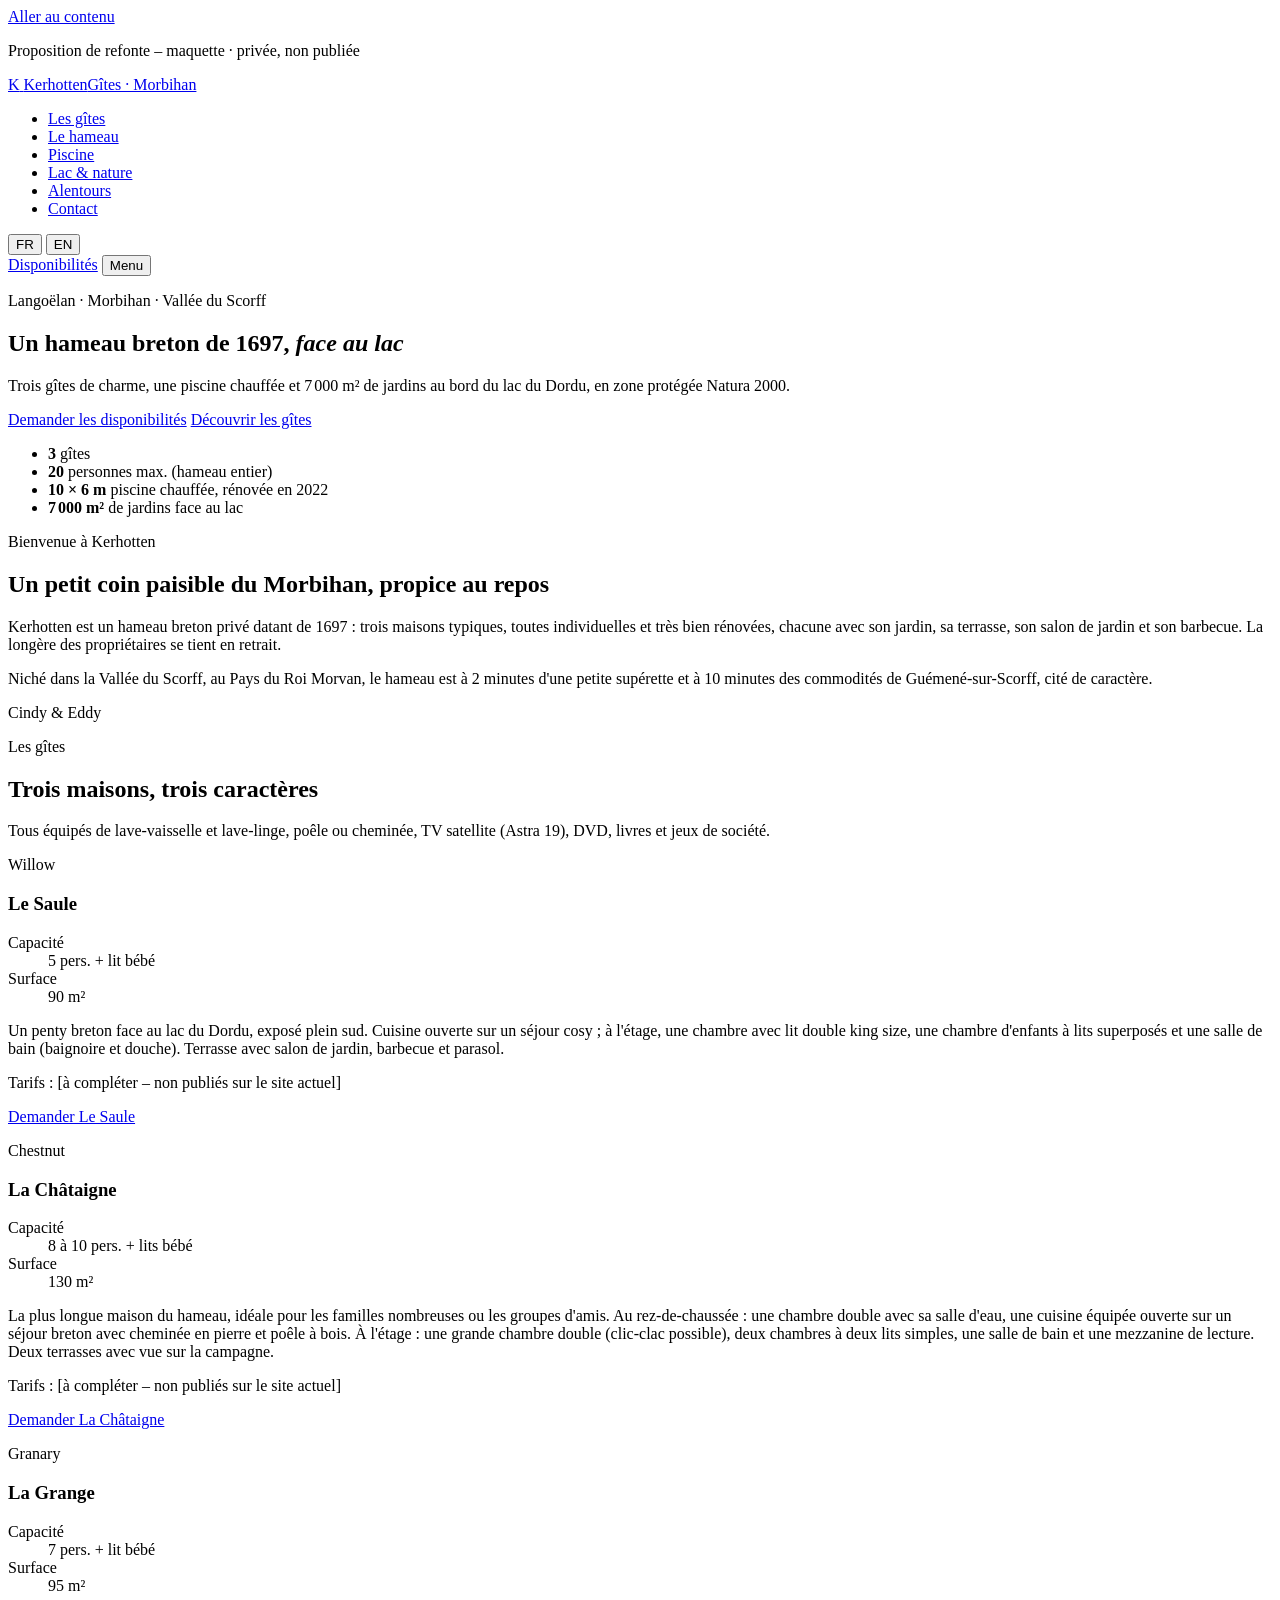
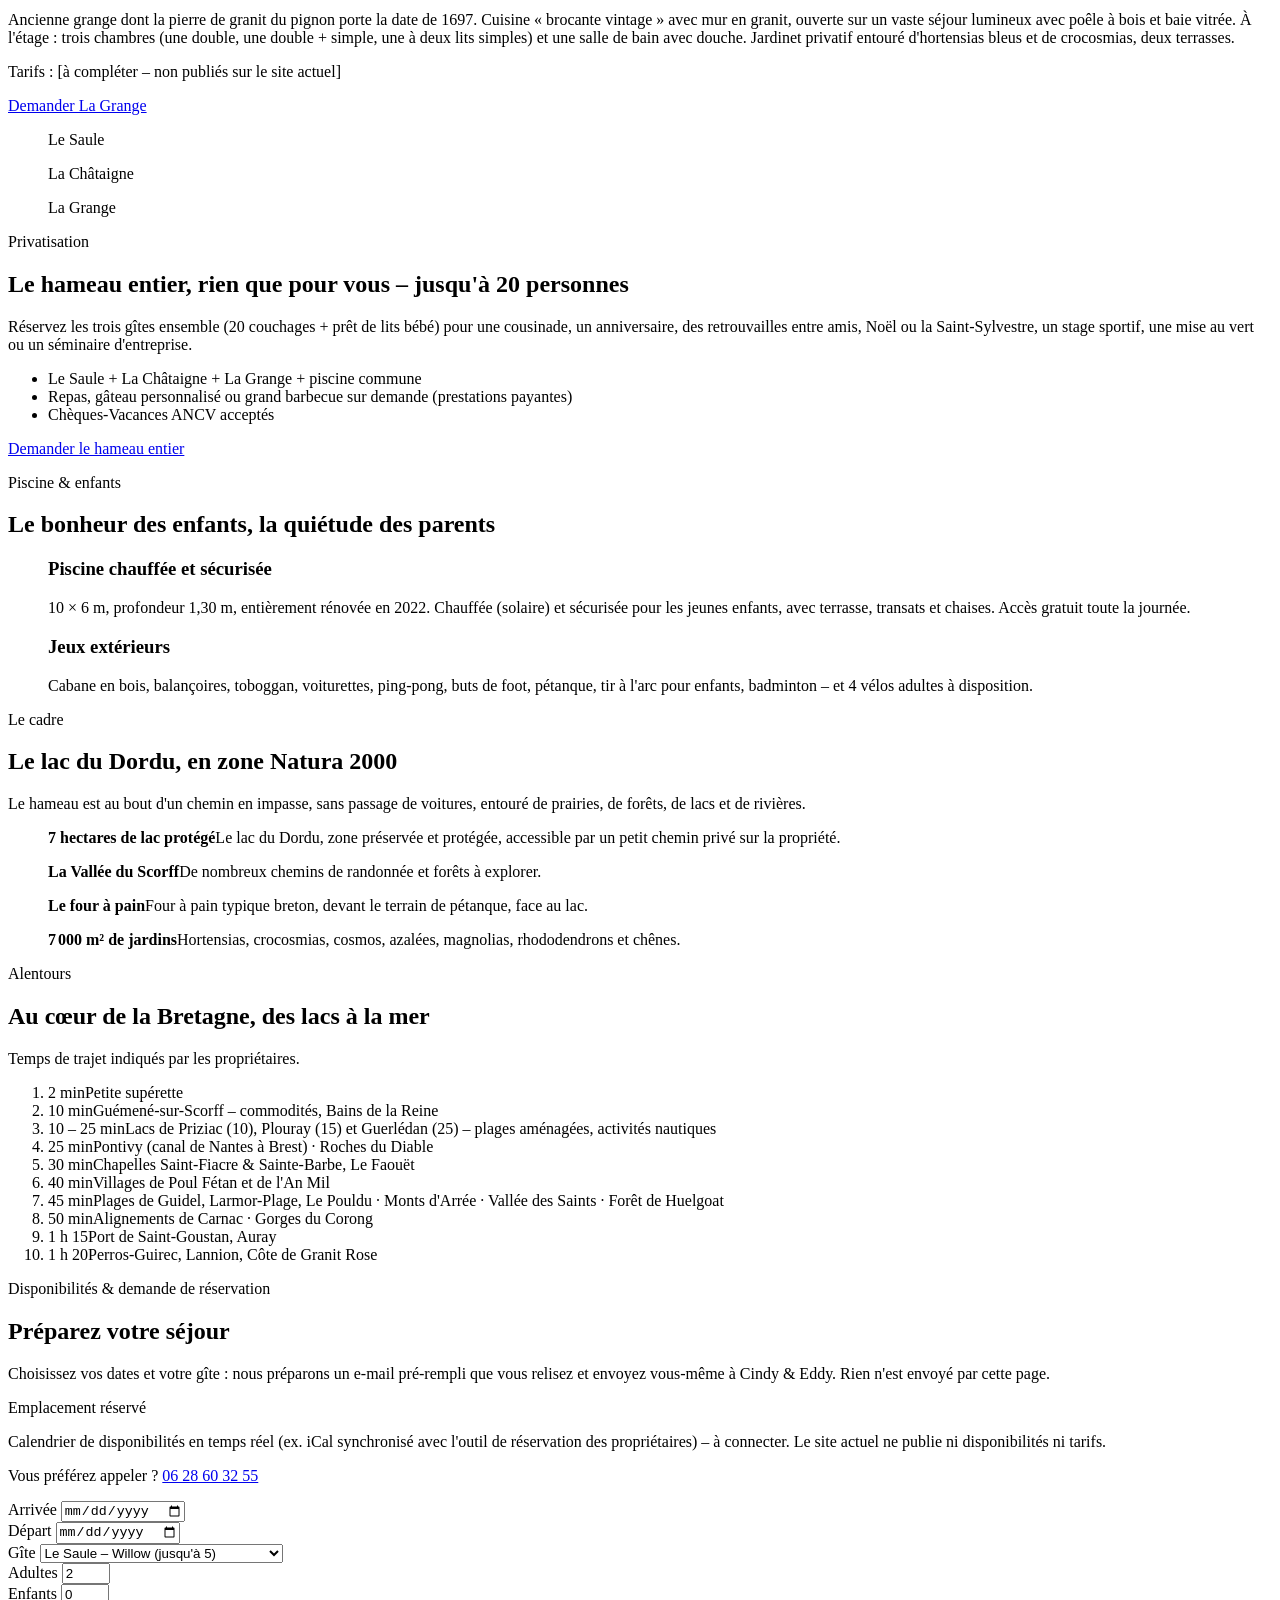
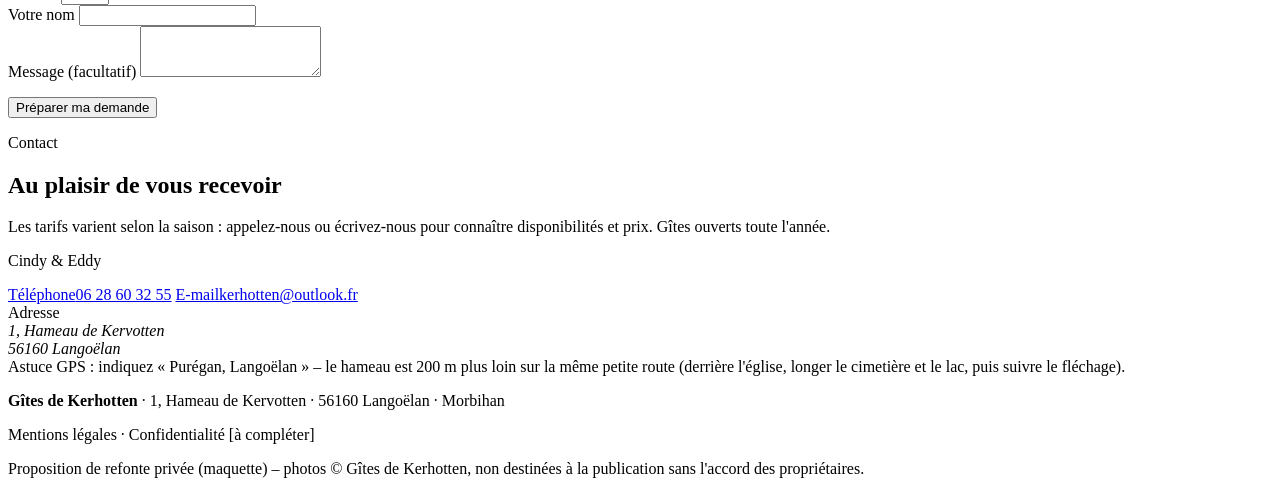
==== _build/index.src.html @ 12eec807 "Initial site" ====
<!DOCTYPE html>
<!--
  Private redesign proposal, photos © Gîtes de Kerhotten, not for publication without owners' consent.
  Proposition de refonte privée (maquette) – photos © Gîtes de Kerhotten, ne pas publier sans l'accord des propriétaires.
  Textes et chiffres repris uniquement du site actuel www.gitesdekerhotten.fr ; tarifs et calendrier = emplacements à compléter.
-->
<html lang="fr">
<head>
<meta charset="utf-8">
<meta name="viewport" content="width=device-width, initial-scale=1">
<title>Gîtes de Kerhotten – 3 gîtes de charme face au lac du Dordu, Morbihan</title>
<meta name="description" content="Hameau breton de 1697 à Langoëlan (Morbihan), Vallée du Scorff : 3 gîtes de 5 à 10 personnes, piscine chauffée, 7 000 m² de jardins face au lac du Dordu, zone Natura 2000. Privatisation jusqu'à 20 personnes.">
<!-- Maquette privée : ne pas indexer. Retirer cette balise au lancement. -->
<meta name="robots" content="noindex, nofollow">
<link rel="canonical" href="https://www.gitesdekerhotten.fr/">
<link rel="alternate" hreflang="fr" href="https://www.gitesdekerhotten.fr/">
<meta name="theme-color" content="#1f4650">
<meta property="og:type" content="website">
<meta property="og:locale" content="fr_FR">
<meta property="og:locale:alternate" content="en_GB">
<meta property="og:site_name" content="Gîtes de Kerhotten">
<meta property="og:title" content="Gîtes de Kerhotten – hameau de 1697 face au lac du Dordu">
<meta property="og:description" content="3 gîtes de charme, piscine chauffée et 7 000 m² de jardins dans la Vallée du Scorff (Morbihan). Jusqu'à 20 personnes.">
<meta property="og:url" content="https://www.gitesdekerhotten.fr/">
<meta property="og:image" content="img/og.jpg">
<meta property="og:image:width" content="1200">
<meta property="og:image:height" content="630">
<meta name="twitter:card" content="summary_large_image">
<link rel="preload" href="fonts/cormorant-garamond-latin-500-normal.woff2" as="font" type="font/woff2" crossorigin>
<link rel="preload" href="fonts/inter-latin-400-normal.woff2" as="font" type="font/woff2" crossorigin>
<link rel="preload" as="image" type="image/webp" href="img/hero-lac-800.webp" imagesrcset="img/hero-lac-480.webp 480w, img/hero-lac-640.webp 640w, img/hero-lac-800.webp 800w, img/hero-lac-1280.webp 1280w" imagesizes="100vw" fetchpriority="high">
<link rel="icon" href="data:image/svg+xml,%3Csvg xmlns='http://www.w3.org/2000/svg' viewBox='0 0 32 32'%3E%3Crect width='32' height='32' rx='6' fill='%231f4650'/%3E%3Ctext x='16' y='23' font-size='20' text-anchor='middle' fill='%23f6f1e7' font-family='Georgia,serif'%3EK%3C/text%3E%3C/svg%3E">
<!--inline-css-->
<script type="application/ld+json">
{
  "@context": "https://schema.org",
  "@type": "LodgingBusiness",
  "name": "Gîtes de Kerhotten",
  "description": "Hameau breton privé datant de 1697 composé de 3 gîtes, avec piscine chauffée et 7 000 m² de jardins face au lac du Dordu, Vallée du Scorff, zone Natura 2000.",
  "url": "https://www.gitesdekerhotten.fr/",
  "email": "kerhotten@outlook.fr",
  "telephone": "+33628603255",
  "image": "img/og.jpg",
  "address": {
    "@type": "PostalAddress",
    "streetAddress": "1, Hameau de Kervotten",
    "postalCode": "56160",
    "addressLocality": "Langoëlan",
    "addressRegion": "Bretagne",
    "addressCountry": "FR"
  },
  "paymentAccepted": "Chèques-Vacances ANCV",
  "amenityFeature": [
    {"@type": "LocationFeatureSpecification", "name": "Piscine chauffée et sécurisée 10 × 6 m (rénovée en 2022)", "value": true},
    {"@type": "LocationFeatureSpecification", "name": "Aire de jeux pour enfants", "value": true},
    {"@type": "LocationFeatureSpecification", "name": "Jardins de 7 000 m²", "value": true},
    {"@type": "LocationFeatureSpecification", "name": "Accès privé au lac du Dordu", "value": true}
  ],
  "containsPlace": [
    {"@type": "Accommodation", "name": "Willow – Le Saule", "occupancy": {"@type": "QuantitativeValue", "maxValue": 5}, "floorSize": {"@type": "QuantitativeValue", "value": 90, "unitCode": "MTK"}},
    {"@type": "Accommodation", "name": "Chestnut – La Châtaigne", "occupancy": {"@type": "QuantitativeValue", "minValue": 8, "maxValue": 10}, "floorSize": {"@type": "QuantitativeValue", "value": 130, "unitCode": "MTK"}},
    {"@type": "Accommodation", "name": "Granary – La Grange", "occupancy": {"@type": "QuantitativeValue", "maxValue": 7}, "floorSize": {"@type": "QuantitativeValue", "value": 95, "unitCode": "MTK"}}
  ]
}
</script>
</head>
<body>
<a class="skip" href="#main" data-en="Skip to content">Aller au contenu</a>
<p class="mock-label"><span data-en="Redesign proposal – mock-up">Proposition de refonte – maquette</span> <span class="mock-sep" aria-hidden="true">·</span> <span class="mock-sub" data-en="private, not published">privée, non publiée</span></p>

<header class="site-header" id="top">
  <div class="wrap header-inner">
    <a class="brand" href="#top">
      <span class="brand-mark" aria-hidden="true">K</span>
      <span class="brand-text"><span class="brand-name">Kerhotten</span><span class="brand-sub" data-en="Holiday cottages · Morbihan">Gîtes · Morbihan</span></span>
    </a>
    <nav class="nav" id="nav" aria-label="Navigation principale" data-en-aria="Main navigation">
      <ul>
        <li><a href="#gites" data-en="Cottages">Les gîtes</a></li>
        <li><a href="#hameau" data-en="The hamlet">Le hameau</a></li>
        <li><a href="#piscine" data-en="Pool">Piscine</a></li>
        <li><a href="#cadre" data-en="Lake &amp; nature">Lac &amp; nature</a></li>
        <li><a href="#alentours" data-en="Area">Alentours</a></li>
        <li><a href="#contact" data-en="Contact">Contact</a></li>
      </ul>
    </nav>
    <div class="header-actions">
      <div class="lang" role="group" aria-label="Langue / Language">
        <button type="button" class="lang-btn" data-lang="fr" aria-pressed="true" lang="fr">FR</button>
        <button type="button" class="lang-btn" data-lang="en" aria-pressed="false" lang="en">EN</button>
      </div>
      <a class="btn btn-small btn-primary header-cta" href="#reserver" data-en="Availability">Disponibilités</a>
      <button type="button" class="menu-toggle" aria-expanded="false" aria-controls="nav"><span class="sr-only" data-en="Menu">Menu</span><span class="burger" aria-hidden="true"></span></button>
    </div>
  </div>
</header>

<main id="main">
  <section class="hero" aria-labelledby="hero-title">
    <!--pic hero-lac|Jardin de Kerhotten avec banc face au lac du Dordu|Kerhotten garden with a bench overlooking Lac du Dordu|100vw|hero-img|eager-->
    <div class="hero-shade" aria-hidden="true"></div>
    <div class="wrap hero-content">
      <p class="eyebrow eyebrow-light" data-en="Langoëlan · Morbihan · Scorff Valley">Langoëlan · Morbihan · Vallée du Scorff</p>
      <h1 id="hero-title" class="hero-title"><span data-en="A Breton hamlet from 1697,">Un hameau breton de 1697,</span> <em data-en="facing the lake">face au lac</em></h1>
      <p class="hero-lead" data-en="Three character cottages, a heated pool and 7,000 m² of gardens on the shores of Lac du Dordu, in a Natura 2000 protected area.">Trois gîtes de charme, une piscine chauffée et 7&#8239;000&nbsp;m² de jardins au bord du lac du Dordu, en zone protégée Natura&nbsp;2000.</p>
      <div class="hero-ctas">
        <a class="btn btn-primary" href="#reserver" data-en="Check availability">Demander les disponibilités</a>
        <a class="btn btn-ghost-light" href="#gites" data-en="Discover the cottages">Découvrir les gîtes</a>
      </div>
    </div>
  </section>

  <div class="facts-band">
    <ul class="wrap facts">
      <li><strong>3</strong> <span data-en="cottages">gîtes</span></li>
      <li><strong>20</strong> <span data-en="guests max. (whole hamlet)">personnes max. (hameau entier)</span></li>
      <li><strong>10&nbsp;×&nbsp;6&nbsp;m</strong> <span data-en="heated pool, renovated 2022">piscine chauffée, rénovée en 2022</span></li>
      <li><strong>7&#8239;000&nbsp;m²</strong> <span data-en="of gardens by the lake">de jardins face au lac</span></li>
    </ul>
  </div>

  <section class="section intro" aria-labelledby="intro-title">
    <div class="wrap intro-grid">
      <div class="reveal">
        <p class="eyebrow" data-en="Welcome to Kerhotten">Bienvenue à Kerhotten</p>
        <h2 id="intro-title" data-en="A quiet corner of the Morbihan, made for slowing down">Un petit coin paisible du Morbihan, propice au repos</h2>
      </div>
      <div class="intro-text reveal">
        <p data-en="Kerhotten is a private Breton hamlet dating from 1697: three traditional houses, each independent and carefully renovated, with its own garden, terrace, garden furniture and barbecue. The owners’ longhouse stands slightly apart.">Kerhotten est un hameau breton privé datant de 1697&nbsp;: trois maisons typiques, toutes individuelles et très bien rénovées, chacune avec son jardin, sa terrasse, son salon de jardin et son barbecue. La longère des propriétaires se tient en retrait.</p>
        <p data-en="Tucked into the green Scorff Valley, in the Pays du Roi Morvan, it is 2 minutes from a small grocery shop and 10 minutes from the amenities of Guémené-sur-Scorff, a historic “cité de caractère”.">Niché dans la Vallée du Scorff, au Pays du Roi Morvan, le hameau est à 2&nbsp;minutes d'une petite supérette et à 10&nbsp;minutes des commodités de Guémené-sur-Scorff, cité de caractère.</p>
        <p class="signature">Cindy &amp; Eddy</p>
      </div>
    </div>
  </section>

  <section class="section gites" id="gites" aria-labelledby="gites-title">
    <div class="wrap">
      <header class="section-head reveal">
        <p class="eyebrow" data-en="The cottages">Les gîtes</p>
        <h2 id="gites-title" data-en="Three houses, three characters">Trois maisons, trois caractères</h2>
        <p class="section-lead" data-en="All cottages have a dishwasher and washing machine, a wood stove or fireplace, satellite TV (Astra 19), DVDs, books and board games.">Tous équipés de lave-vaisselle et lave-linge, poêle ou cheminée, TV satellite (Astra 19), DVD, livres et jeux de société.</p>
      </header>

      <div class="gite-list">
        <article class="gite reveal" aria-labelledby="g1">
          <div class="gite-media">
            <!--pic saule|Le gîte Le Saule, maison bretonne en pierre|Le Saule cottage, a Breton stone house|(min-width: 900px) 40vw, 100vw|gite-img|lazy-->
          </div>
          <div class="gite-body">
            <p class="gite-en">Willow</p>
            <h3 id="g1">Le Saule</h3>
            <dl class="gite-specs">
              <div><dt data-en="Sleeps">Capacité</dt><dd data-en="5 guests + baby cot">5 pers. + lit bébé</dd></div>
              <div><dt data-en="Size">Surface</dt><dd>90&nbsp;m²</dd></div>
            </dl>
            <p data-en="A traditional Breton “penty” facing Lac du Dordu, south-facing. Open-plan kitchen and cosy living room downstairs; upstairs a king-size double bedroom, a children’s room with bunk beds and a bathroom with bath and shower. Terrace with garden furniture, barbecue and parasol.">Un penty breton face au lac du Dordu, exposé plein sud. Cuisine ouverte sur un séjour cosy&nbsp;; à l'étage, une chambre avec lit double king size, une chambre d'enfants à lits superposés et une salle de bain (baignoire et douche). Terrasse avec salon de jardin, barbecue et parasol.</p>
            <p class="price placeholder" data-en="Rates: [to be completed – not published on the current site]">Tarifs&nbsp;: [à compléter – non publiés sur le site actuel]</p>
            <a class="link-arrow" href="#reserver" data-gite="saule" data-en="Request Le Saule">Demander Le Saule</a>
          </div>
        </article>

        <article class="gite reveal" aria-labelledby="g2">
          <div class="gite-media">
            <!--pic chataigne|Le gîte La Châtaigne, longère en granit sous un ciel bleu|La Châtaigne cottage, a granite longhouse under a blue sky|(min-width: 900px) 40vw, 100vw|gite-img|lazy-->
          </div>
          <div class="gite-body">
            <p class="gite-en">Chestnut</p>
            <h3 id="g2">La Châtaigne</h3>
            <dl class="gite-specs">
              <div><dt data-en="Sleeps">Capacité</dt><dd data-en="8–10 guests + baby cots">8 à 10 pers. + lits bébé</dd></div>
              <div><dt data-en="Size">Surface</dt><dd>130&nbsp;m²</dd></div>
            </dl>
            <p data-en="The longest house in the hamlet, ideal for large families or groups of friends. Downstairs: a double bedroom with its own bathroom, a fully equipped kitchen opening onto a Breton living room with stone fireplace and wood stove. Upstairs: a large double bedroom (extra sofa bed possible), two twin bedrooms, a bathroom and a reading mezzanine. Two terraces overlooking the countryside.">La plus longue maison du hameau, idéale pour les familles nombreuses ou les groupes d'amis. Au rez-de-chaussée&nbsp;: une chambre double avec sa salle d'eau, une cuisine équipée ouverte sur un séjour breton avec cheminée en pierre et poêle à bois. À l'étage&nbsp;: une grande chambre double (clic-clac possible), deux chambres à deux lits simples, une salle de bain et une mezzanine de lecture. Deux terrasses avec vue sur la campagne.</p>
            <p class="price placeholder" data-en="Rates: [to be completed – not published on the current site]">Tarifs&nbsp;: [à compléter – non publiés sur le site actuel]</p>
            <a class="link-arrow" href="#reserver" data-gite="chataigne" data-en="Request La Châtaigne">Demander La Châtaigne</a>
          </div>
        </article>

        <article class="gite reveal" aria-labelledby="g3">
          <div class="gite-media">
            <!--pic grange|Le gîte La Grange au-dessus de la piscine et des hortensias|La Grange cottage above the pool and hydrangeas|(min-width: 900px) 40vw, 100vw|gite-img|lazy-->
          </div>
          <div class="gite-body">
            <p class="gite-en">Granary</p>
            <h3 id="g3">La Grange</h3>
            <dl class="gite-specs">
              <div><dt data-en="Sleeps">Capacité</dt><dd data-en="7 guests + baby cot">7 pers. + lit bébé</dd></div>
              <div><dt data-en="Size">Surface</dt><dd>95&nbsp;m²</dd></div>
            </dl>
            <p data-en="A former barn whose granite gable still bears its date, 1697. A vintage-style kitchen with a granite wall opens onto a bright living room with wood stove and bay window. Upstairs: three bedrooms (a double, a double + single, a twin) and a shower room. Private little garden with blue hydrangeas and crocosmia, two terraces.">Ancienne grange dont la pierre de granit du pignon porte la date de 1697. Cuisine «&nbsp;brocante vintage&nbsp;» avec mur en granit, ouverte sur un vaste séjour lumineux avec poêle à bois et baie vitrée. À l'étage&nbsp;: trois chambres (une double, une double + simple, une à deux lits simples) et une salle de bain avec douche. Jardinet privatif entouré d'hortensias bleus et de crocosmias, deux terrasses.</p>
            <p class="price placeholder" data-en="Rates: [to be completed – not published on the current site]">Tarifs&nbsp;: [à compléter – non publiés sur le site actuel]</p>
            <a class="link-arrow" href="#reserver" data-gite="grange" data-en="Request La Grange">Demander La Grange</a>
          </div>
        </article>
      </div>

      <div class="interiors reveal" aria-label="Intérieurs" data-en-aria="Interiors">
        <figure><!--pic saule-sejour|Séjour cosy du gîte Le Saule|Cosy living room in Le Saule|(min-width: 900px) 33vw, 80vw|inter-img|lazy--><figcaption>Le Saule</figcaption></figure>
        <figure><!--pic chataigne-sejour|Séjour de La Châtaigne avec cheminée en pierre|La Châtaigne living room with stone fireplace|(min-width: 900px) 33vw, 80vw|inter-img|lazy--><figcaption>La Châtaigne</figcaption></figure>
        <figure><!--pic grange-sejour|Séjour de La Grange avec poêle à bois et baie vitrée|La Grange living room with wood stove and bay window|(min-width: 900px) 33vw, 80vw|inter-img|lazy--><figcaption>La Grange</figcaption></figure>
      </div>
    </div>
  </section>

  <section class="section hameau" id="hameau" aria-labelledby="hameau-title">
    <div class="wrap split">
      <div class="split-media reveal">
        <!--pic hameau-aerien|Vue aérienne du hameau de Kerhotten, de ses trois gîtes et de la piscine|Aerial view of the Kerhotten hamlet, its three cottages and the pool|(min-width: 900px) 50vw, 100vw|split-img|lazy-->
      </div>
      <div class="split-body reveal">
        <p class="eyebrow eyebrow-light" data-en="Exclusive use">Privatisation</p>
        <h2 id="hameau-title" data-en="The whole hamlet, just for you – up to 20 guests">Le hameau entier, rien que pour vous – jusqu'à 20&nbsp;personnes</h2>
        <p data-en="Book all three cottages together (20 beds + baby cots on loan) for a family reunion, a birthday, a get-together with friends, Christmas or New Year’s Eve, a sports training camp, a retreat or a company seminar.">Réservez les trois gîtes ensemble (20&nbsp;couchages + prêt de lits bébé) pour une cousinade, un anniversaire, des retrouvailles entre amis, Noël ou la Saint-Sylvestre, un stage sportif, une mise au vert ou un séminaire d'entreprise.</p>
        <ul class="ticks">
          <li data-en="Le Saule + La Châtaigne + La Grange + shared pool">Le Saule + La Châtaigne + La Grange + piscine commune</li>
          <li data-en="Meals, cakes or a big barbecue can be organised on request (paid extras)">Repas, gâteau personnalisé ou grand barbecue sur demande (prestations payantes)</li>
          <li data-en="ANCV holiday vouchers (Chèques-Vacances) accepted">Chèques-Vacances ANCV acceptés</li>
        </ul>
        <a class="btn btn-light" href="#reserver" data-gite="hameau" data-en="Request the whole hamlet">Demander le hameau entier</a>
      </div>
    </div>
  </section>

  <section class="section piscine" id="piscine" aria-labelledby="piscine-title">
    <div class="wrap">
      <header class="section-head reveal">
        <p class="eyebrow" data-en="Pool &amp; children">Piscine &amp; enfants</p>
        <h2 id="piscine-title" data-en="Children play, parents relax">Le bonheur des enfants, la quiétude des parents</h2>
      </header>
      <div class="duo">
        <figure class="duo-item reveal">
          <!--pic piscine|Piscine chauffée de Kerhotten entourée de transats|Kerhotten heated pool surrounded by sun loungers|(min-width: 900px) 50vw, 100vw|duo-img|lazy-->
          <figcaption>
            <h3 data-en="Heated, secured pool">Piscine chauffée et sécurisée</h3>
            <p data-en="10 × 6 m, depth 1.30 m, fully renovated in 2022. Solar-heated, secured for young children, with a terrace, sun loungers and chairs. Free access all day.">10&nbsp;×&nbsp;6&nbsp;m, profondeur 1,30&nbsp;m, entièrement rénovée en 2022. Chauffée (solaire) et sécurisée pour les jeunes enfants, avec terrasse, transats et chaises. Accès gratuit toute la journée.</p>
          </figcaption>
        </figure>
        <figure class="duo-item reveal">
          <!--pic jeux|Aire de jeux : cabane en bois, toboggan, balançoires et pelouse|Play area: wooden hut, slide, swings and lawn|(min-width: 900px) 50vw, 100vw|duo-img|lazy-->
          <figcaption>
            <h3 data-en="Outdoor games">Jeux extérieurs</h3>
            <p data-en="Wooden hut, swings, slide, ride-on cars, table tennis, football goals, pétanque, children’s archery, badminton – and 4 adult bikes available.">Cabane en bois, balançoires, toboggan, voiturettes, ping-pong, buts de foot, pétanque, tir à l'arc pour enfants, badminton – et 4&nbsp;vélos adultes à disposition.</p>
          </figcaption>
        </figure>
      </div>
    </div>
  </section>

  <section class="section cadre" id="cadre" aria-labelledby="cadre-title">
    <div class="wrap">
      <header class="section-head reveal">
        <p class="eyebrow" data-en="The setting">Le cadre</p>
        <h2 id="cadre-title" data-en="Lac du Dordu, Natura 2000">Le lac du Dordu, en zone Natura&nbsp;2000</h2>
        <p class="section-lead" data-en="The hamlet sits at the end of a lane, with no through traffic, surrounded by meadows, woods, lakes and rivers.">Le hameau est au bout d'un chemin en impasse, sans passage de voitures, entouré de prairies, de forêts, de lacs et de rivières.</p>
      </header>
      <div class="mosaic">
        <figure class="m-a reveal"><!--pic lac-drone|Le lac du Dordu vu du ciel|Lac du Dordu from above|(min-width: 900px) 60vw, 100vw|mosaic-img|lazy-->
          <figcaption><strong data-en="7 hectares of protected lake">7 hectares de lac protégé</strong><span data-en="Lac du Dordu, a preserved and protected area, reached by a private path across the property.">Le lac du Dordu, zone préservée et protégée, accessible par un petit chemin privé sur la propriété.</span></figcaption></figure>
        <figure class="m-b reveal"><!--pic chemin|Chemin forestier dans la Vallée du Scorff|Woodland path in the Scorff Valley|(min-width: 900px) 30vw, 100vw|mosaic-img|lazy-->
          <figcaption><strong data-en="The Scorff Valley">La Vallée du Scorff</strong><span data-en="Countless walking trails and forests to explore.">De nombreux chemins de randonnée et forêts à explorer.</span></figcaption></figure>
        <figure class="m-c reveal"><!--pic four-a-pain|Le four à pain breton face au lac du Dordu|The traditional Breton bread oven facing Lac du Dordu|(min-width: 900px) 30vw, 100vw|mosaic-img|lazy-->
          <figcaption><strong data-en="The bread oven">Le four à pain</strong><span data-en="A traditional Breton oven, in front of the pétanque pitch, facing the lake.">Four à pain typique breton, devant le terrain de pétanque, face au lac.</span></figcaption></figure>
        <figure class="m-d reveal"><!--pic jardins|Jardins fleuris et arborés de Kerhotten|Kerhotten’s flowering gardens|(min-width: 900px) 30vw, 100vw|mosaic-img|lazy-->
          <figcaption><strong data-en="7,000 m² of gardens">7&#8239;000&nbsp;m² de jardins</strong><span data-en="Hydrangeas, crocosmia, cosmos, azaleas, magnolias, rhododendrons and oaks.">Hortensias, crocosmias, cosmos, azalées, magnolias, rhododendrons et chênes.</span></figcaption></figure>
      </div>
    </div>
  </section>

  <section class="section alentours" id="alentours" aria-labelledby="alentours-title">
    <div class="wrap alentours-grid">
      <header class="reveal">
        <p class="eyebrow" data-en="The area">Alentours</p>
        <h2 id="alentours-title" data-en="Central Brittany, from lakes to coast">Au cœur de la Bretagne, des lacs à la mer</h2>
        <p class="section-lead" data-en="Driving times as given by the owners.">Temps de trajet indiqués par les propriétaires.</p>
      </header>
      <ol class="distances reveal">
        <li><span class="d-time">2 min</span><span class="d-place" data-en="Small grocery shop">Petite supérette</span></li>
        <li><span class="d-time">10 min</span><span class="d-place" data-en="Guémené-sur-Scorff – amenities, Bains de la Reine">Guémené-sur-Scorff – commodités, Bains de la Reine</span></li>
        <li><span class="d-time">10 – 25 min</span><span class="d-place" data-en="Lakes of Priziac (10), Plouray (15) and Guerlédan (25) – beaches, water sports">Lacs de Priziac (10), Plouray (15) et Guerlédan (25) – plages aménagées, activités nautiques</span></li>
        <li><span class="d-time">25 min</span><span class="d-place" data-en="Pontivy (Nantes–Brest canal) · Roches du Diable">Pontivy (canal de Nantes à Brest) · Roches du Diable</span></li>
        <li><span class="d-time">30 min</span><span class="d-place" data-en="Chapels of Saint-Fiacre &amp; Sainte-Barbe, Le Faouët">Chapelles Saint-Fiacre &amp; Sainte-Barbe, Le Faouët</span></li>
        <li><span class="d-time">40 min</span><span class="d-place" data-en="Villages of Poul Fétan and l’An Mil">Villages de Poul Fétan et de l'An Mil</span></li>
        <li><span class="d-time">45 min</span><span class="d-place" data-en="Beaches of Guidel, Larmor-Plage, Le Pouldu · Monts d’Arrée · Vallée des Saints · Huelgoat forest">Plages de Guidel, Larmor-Plage, Le Pouldu · Monts d'Arrée · Vallée des Saints · Forêt de Huelgoat</span></li>
        <li><span class="d-time">50 min</span><span class="d-place" data-en="Carnac alignments · Gorges du Corong">Alignements de Carnac · Gorges du Corong</span></li>
        <li><span class="d-time">1 h 15</span><span class="d-place" data-en="Port of Saint-Goustan, Auray">Port de Saint-Goustan, Auray</span></li>
        <li><span class="d-time">1 h 20</span><span class="d-place" data-en="Perros-Guirec, Lannion, Pink Granite Coast">Perros-Guirec, Lannion, Côte de Granit Rose</span></li>
      </ol>
    </div>
  </section>

  <section class="section reserver" id="reserver" aria-labelledby="reserver-title">
    <div class="wrap reserver-grid">
      <div class="reserver-intro reveal">
        <p class="eyebrow" data-en="Availability &amp; booking request">Disponibilités &amp; demande de réservation</p>
        <h2 id="reserver-title" data-en="Plan your stay">Préparez votre séjour</h2>
        <p data-en="Choose your dates and cottage: we prepare a pre-filled email for you to check and send yourself to Cindy &amp; Eddy. Nothing is sent by this page.">Choisissez vos dates et votre gîte&nbsp;: nous préparons un e-mail pré-rempli que vous relisez et envoyez vous-même à Cindy &amp; Eddy. Rien n'est envoyé par cette page.</p>
        <div class="calendar-placeholder" role="note">
          <p class="placeholder-tag" data-en="Placeholder">Emplacement réservé</p>
          <p data-en="Live availability calendar (e.g. synced iCal from the owners’ booking tool) – to be connected. The current site does not publish availability or rates.">Calendrier de disponibilités en temps réel (ex. iCal synchronisé avec l'outil de réservation des propriétaires) – à connecter. Le site actuel ne publie ni disponibilités ni tarifs.</p>
        </div>
        <p class="small" data-en="Prefer to call? &lt;a href=&quot;tel:+33628603255&quot;&gt;06&amp;nbsp;28&amp;nbsp;60&amp;nbsp;32&amp;nbsp;55&lt;/a&gt;">Vous préférez appeler&nbsp;? <a href="tel:+33628603255">06&nbsp;28&nbsp;60&nbsp;32&nbsp;55</a></p>
      </div>

      <form class="booking reveal" id="booking" novalidate>
        <div class="field-row field-row-dates">
          <div class="field">
            <label for="arrivee" data-en="Arrival">Arrivée</label>
            <input type="date" id="arrivee" name="arrivee" required>
          </div>
          <div class="field">
            <label for="depart" data-en="Departure">Départ</label>
            <input type="date" id="depart" name="depart" required>
          </div>
        </div>
        <div class="field">
          <label for="gite" data-en="Cottage">Gîte</label>
          <select id="gite" name="gite" required>
            <option value="saule" data-cap="5" data-en="Willow – Le Saule (up to 5)">Le Saule – Willow (jusqu'à 5)</option>
            <option value="chataigne" data-cap="10" data-en="Chestnut – La Châtaigne (up to 10)">La Châtaigne – Chestnut (jusqu'à 10)</option>
            <option value="grange" data-cap="7" data-en="Granary – La Grange (up to 7)">La Grange – Granary (jusqu'à 7)</option>
            <option value="hameau" data-cap="20" data-en="Whole hamlet – 3 cottages (up to 20)">Hameau entier – 3 gîtes (jusqu'à 20)</option>
          </select>
        </div>
        <div class="field-row">
          <div class="field">
            <label for="adultes" data-en="Adults">Adultes</label>
            <input type="number" id="adultes" name="adultes" min="1" max="20" value="2" inputmode="numeric" required>
          </div>
          <div class="field">
            <label for="enfants" data-en="Children">Enfants</label>
            <input type="number" id="enfants" name="enfants" min="0" max="19" value="0" inputmode="numeric">
          </div>
        </div>
        <div class="field">
          <label for="nom" data-en="Your name">Votre nom</label>
          <input type="text" id="nom" name="nom" autocomplete="name">
        </div>
        <div class="field">
          <label for="message" data-en="Message (optional)">Message (facultatif)</label>
          <textarea id="message" name="message" rows="3"></textarea>
        </div>
        <p class="form-error" id="form-error" role="alert" aria-live="assertive"></p>
        <button type="submit" class="btn btn-primary btn-block" data-en="Prepare my request">Préparer ma demande</button>
        <div class="mail-preview" id="mail-preview" hidden>
          <p class="preview-title" data-en="Your email is ready – check it, then open it in your mail app:">Votre e-mail est prêt – relisez-le puis ouvrez-le dans votre messagerie&nbsp;:</p>
          <pre id="mail-text" tabindex="0"></pre>
          <a class="btn btn-dark btn-block" id="mail-link" href="#" data-en="Open in my mail app">Ouvrir dans ma messagerie</a>
          <p class="small" data-en="Nothing is sent automatically: your mail app opens with the message, you remain free to edit or not send it.">Aucun envoi automatique&nbsp;: votre messagerie s'ouvre avec le message, libre à vous de le modifier ou de ne pas l'envoyer.</p>
        </div>
      </form>
    </div>
  </section>

  <section class="section contact" id="contact" aria-labelledby="contact-title">
    <div class="wrap contact-grid">
      <div class="reveal">
        <p class="eyebrow eyebrow-light" data-en="Contact">Contact</p>
        <h2 id="contact-title" data-en="See you soon in Kerhotten">Au plaisir de vous recevoir</h2>
        <p data-en="Rates vary by season: call or email us for availability and prices. The cottages are open all year round.">Les tarifs varient selon la saison&nbsp;: appelez-nous ou écrivez-nous pour connaître disponibilités et prix. Gîtes ouverts toute l'année.</p>
        <p class="signature signature-light">Cindy &amp; Eddy</p>
      </div>
      <div class="contact-cards reveal">
        <a class="contact-card" href="tel:+33628603255"><span class="cc-label" data-en="Phone">Téléphone</span><span class="cc-value">06 28 60 32 55</span></a>
        <a class="contact-card" href="mailto:kerhotten@outlook.fr"><span class="cc-label">E-mail</span><span class="cc-value">kerhotten@outlook.fr</span></a>
        <div class="contact-card">
          <span class="cc-label" data-en="Address">Adresse</span>
          <address class="cc-value">1, Hameau de Kervotten<br>56160 Langoëlan</address>
          <span class="cc-note" data-en="GPS tip: enter “Purégan, Langoëlan” – the hamlet is 200 m further down the same lane (behind the church, along the cemetery and the lake, then follow the signs).">Astuce GPS&nbsp;: indiquez «&nbsp;Purégan, Langoëlan&nbsp;» – le hameau est 200&nbsp;m plus loin sur la même petite route (derrière l'église, longer le cimetière et le lac, puis suivre le fléchage).</span>
        </div>
      </div>
    </div>
  </section>
</main>

<footer class="site-footer">
  <div class="wrap footer-inner">
    <p><strong>Gîtes de Kerhotten</strong> · 1, Hameau de Kervotten · 56160 Langoëlan · Morbihan</p>
    <p class="small"><span class="placeholder-inline" data-en="Legal notice · Privacy [to be completed]">Mentions légales · Confidentialité [à compléter]</span></p>
    <p class="small" data-en="Private redesign proposal (mock-up) – photos © Gîtes de Kerhotten, not for publication without the owners’ consent.">Proposition de refonte privée (maquette) – photos © Gîtes de Kerhotten, non destinées à la publication sans l'accord des propriétaires.</p>
  </div>
</footer>


<script src="main.min.js" defer></script>
</body>
</html>
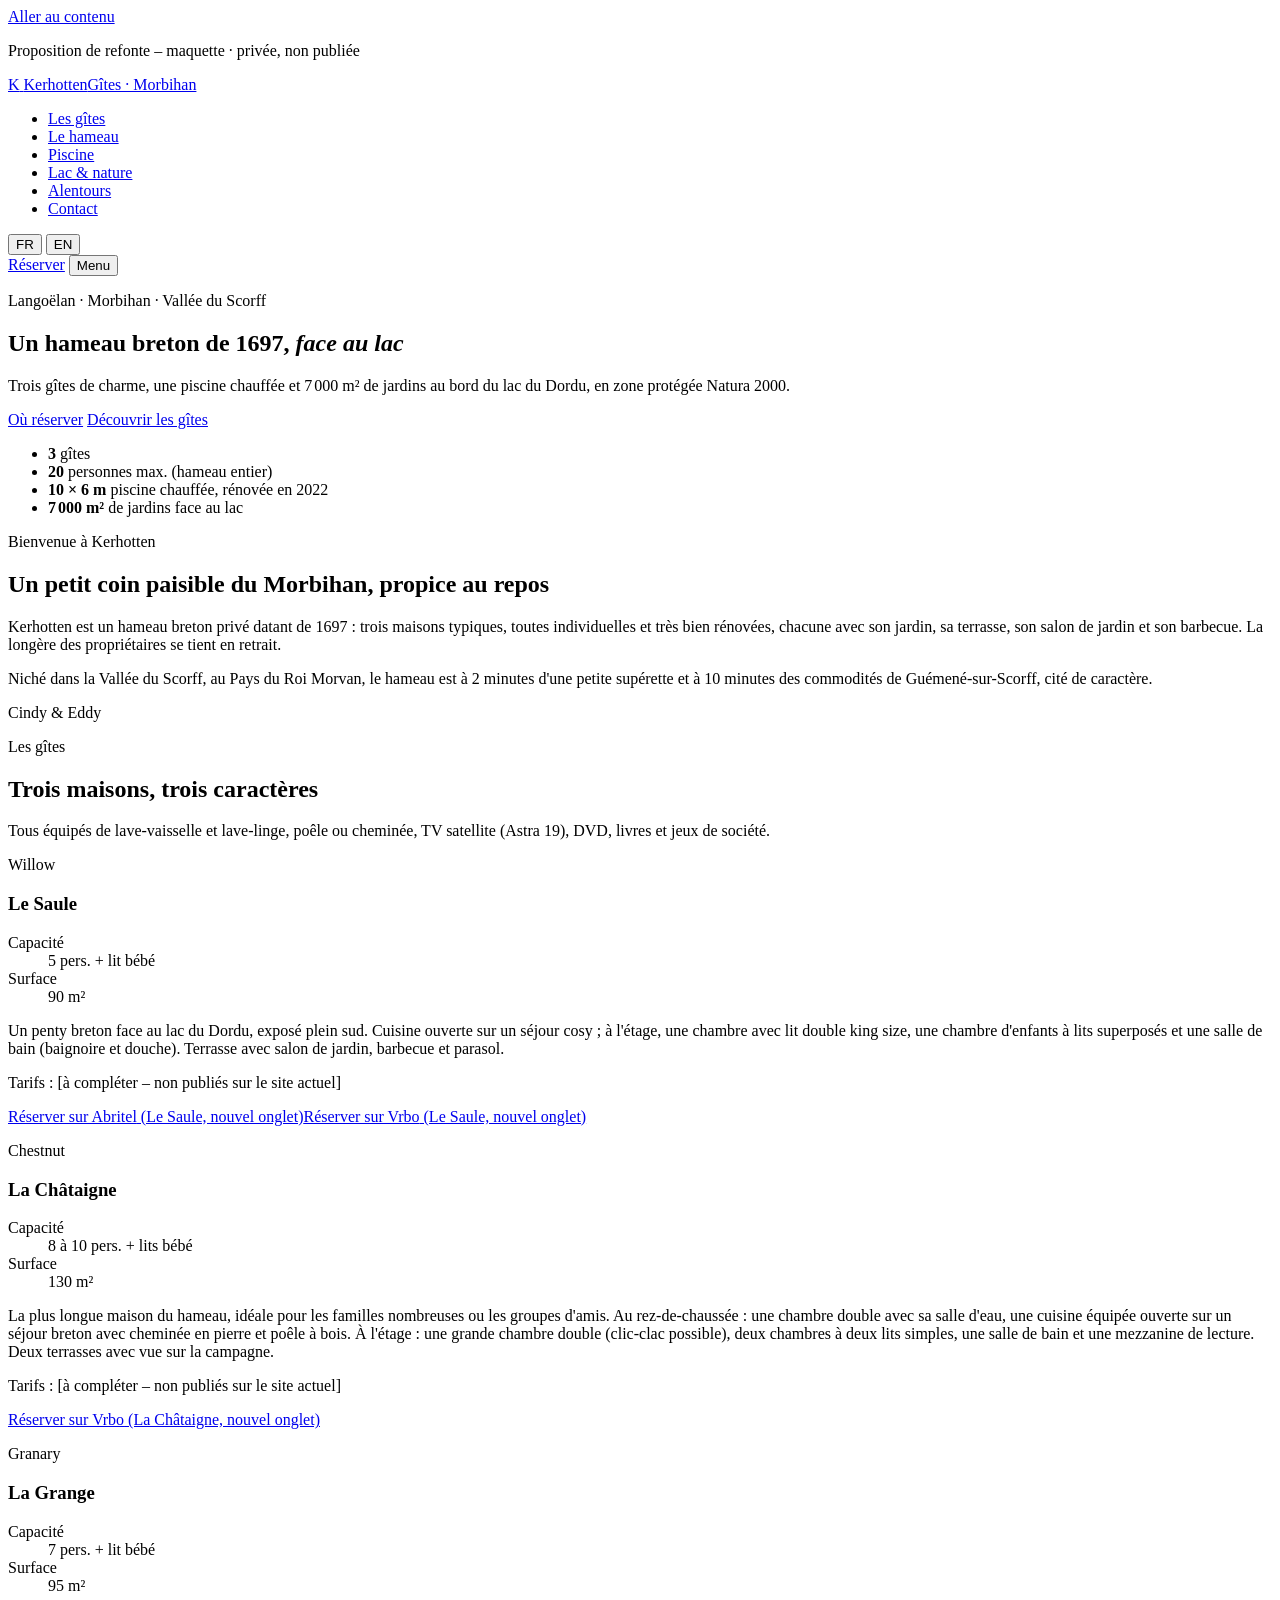
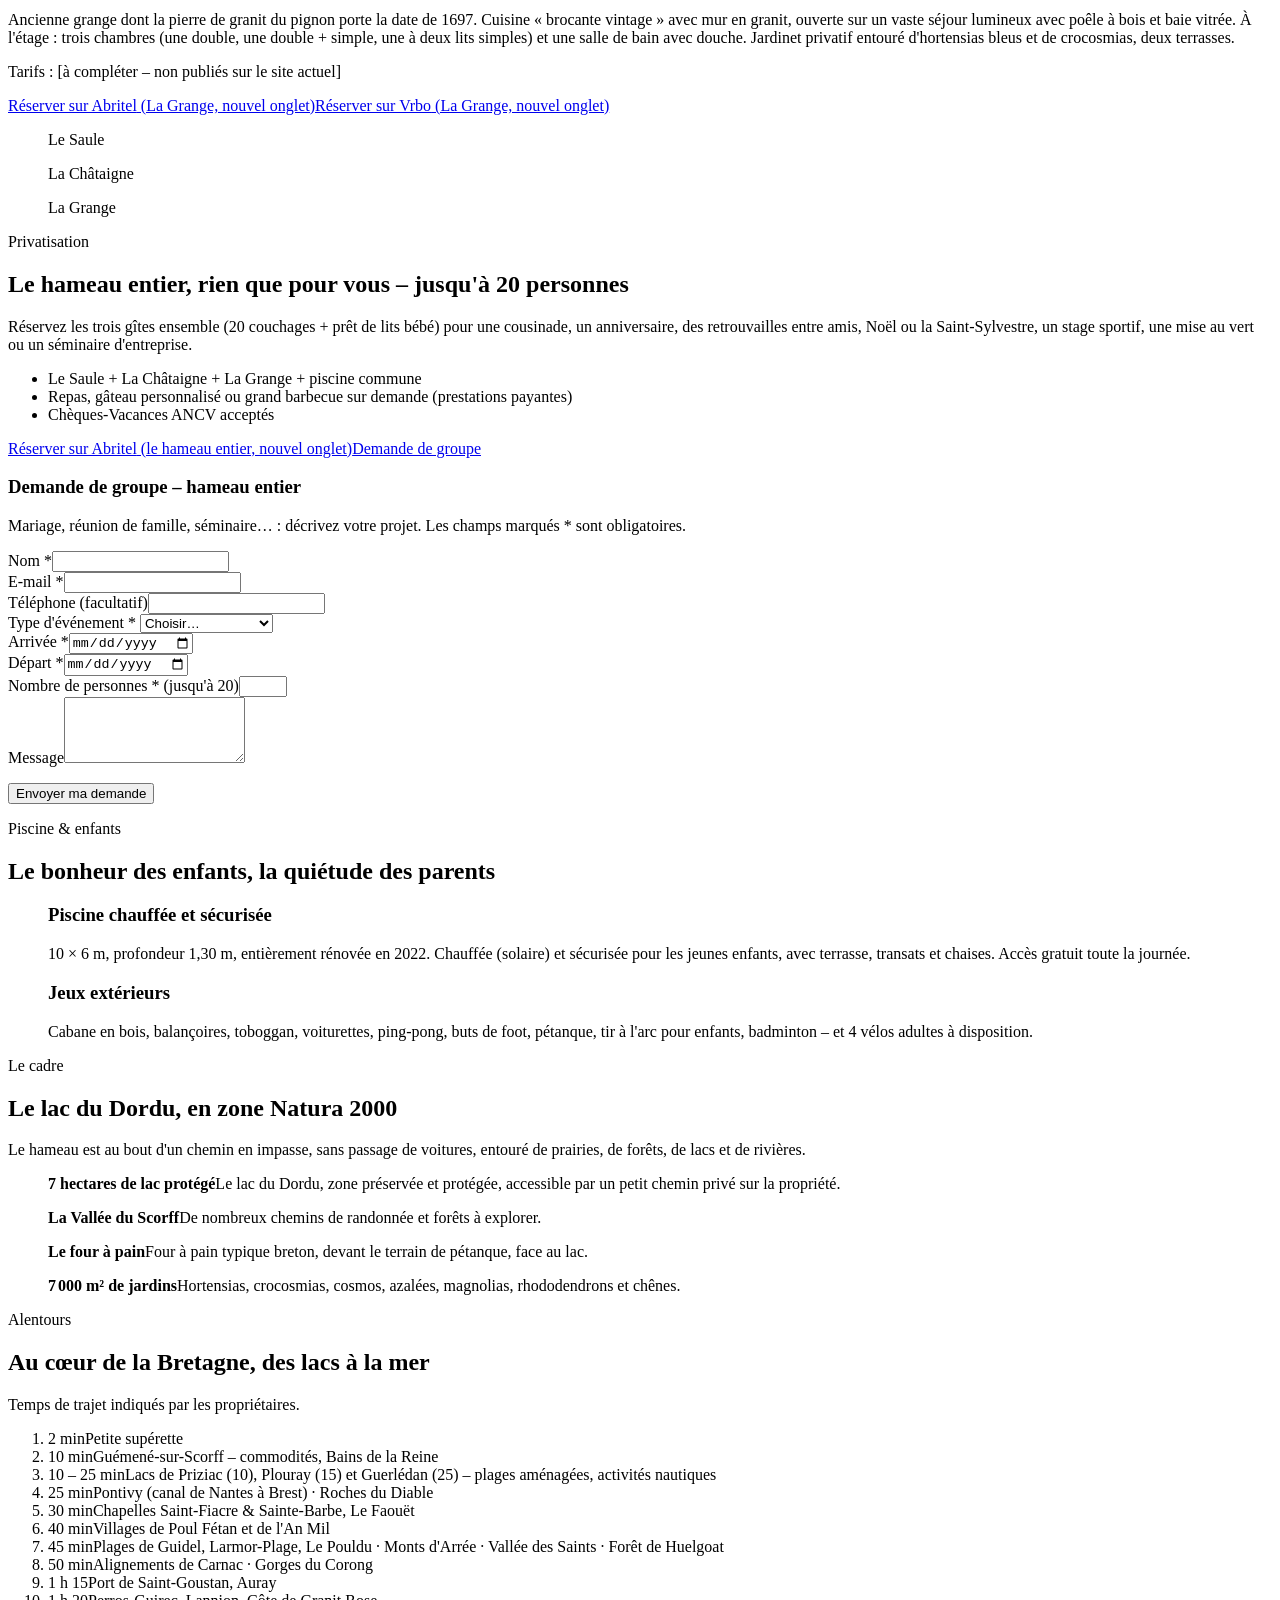
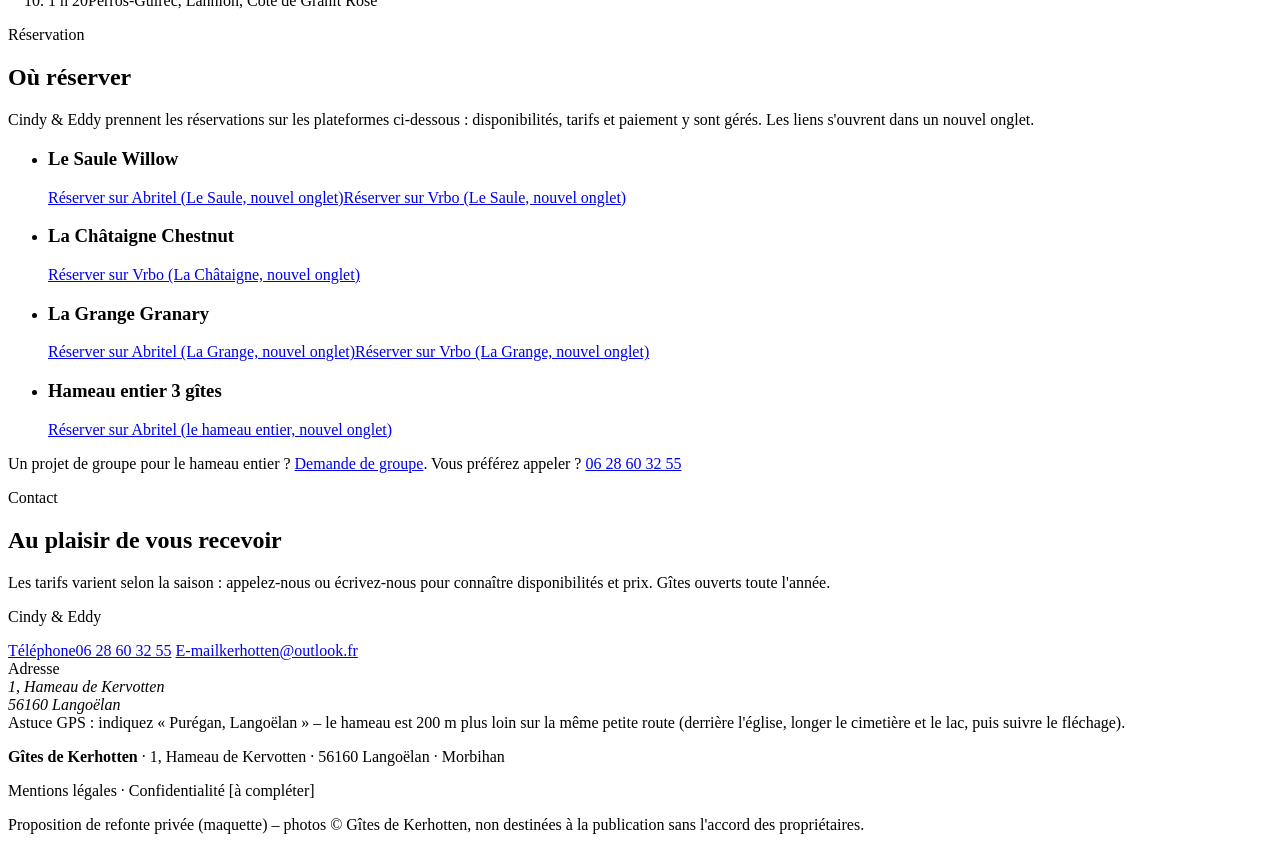
==== commit ce68a43d: "Booking via Abritel/Vrbo links, group request form (demo), remove booking calendar" ====
--- a/_build/index.src.html
+++ b/_build/index.src.html
@@ -2,7 +2,7 @@
 <!--
   Private redesign proposal, photos © Gîtes de Kerhotten, not for publication without owners' consent.
   Proposition de refonte privée (maquette) – photos © Gîtes de Kerhotten, ne pas publier sans l'accord des propriétaires.
-  Textes et chiffres repris uniquement du site actuel www.gitesdekerhotten.fr ; tarifs et calendrier = emplacements à compléter.
+  Textes et chiffres repris uniquement du site actuel www.gitesdekerhotten.fr ; tarifs = emplacements à compléter ; réservation via les annonces Abritel / Vrbo existantes (URL tirées de kerhotten-activity.md).
 -->
 <html lang="fr">
 <head>
@@ -89,7 +89,7 @@
         <button type="button" class="lang-btn" data-lang="fr" aria-pressed="true" lang="fr">FR</button>
         <button type="button" class="lang-btn" data-lang="en" aria-pressed="false" lang="en">EN</button>
       </div>
-      <a class="btn btn-small btn-primary header-cta" href="#reserver" data-en="Availability">Disponibilités</a>
+      <a class="btn btn-small btn-primary header-cta" href="#reserver" data-en="Book">Réserver</a>
       <button type="button" class="menu-toggle" aria-expanded="false" aria-controls="nav"><span class="sr-only" data-en="Menu">Menu</span><span class="burger" aria-hidden="true"></span></button>
     </div>
   </div>
@@ -104,7 +104,7 @@
       <h1 id="hero-title" class="hero-title"><span data-en="A Breton hamlet from 1697,">Un hameau breton de 1697,</span> <em data-en="facing the lake">face au lac</em></h1>
       <p class="hero-lead" data-en="Three character cottages, a heated pool and 7,000 m² of gardens on the shores of Lac du Dordu, in a Natura 2000 protected area.">Trois gîtes de charme, une piscine chauffée et 7&#8239;000&nbsp;m² de jardins au bord du lac du Dordu, en zone protégée Natura&nbsp;2000.</p>
       <div class="hero-ctas">
-        <a class="btn btn-primary" href="#reserver" data-en="Check availability">Demander les disponibilités</a>
+        <a class="btn btn-primary" href="#reserver" data-en="Where to book">Où réserver</a>
         <a class="btn btn-ghost-light" href="#gites" data-en="Discover the cottages">Découvrir les gîtes</a>
       </div>
     </div>
@@ -155,7 +155,7 @@
             </dl>
             <p data-en="A traditional Breton “penty” facing Lac du Dordu, south-facing. Open-plan kitchen and cosy living room downstairs; upstairs a king-size double bedroom, a children’s room with bunk beds and a bathroom with bath and shower. Terrace with garden furniture, barbecue and parasol.">Un penty breton face au lac du Dordu, exposé plein sud. Cuisine ouverte sur un séjour cosy&nbsp;; à l'étage, une chambre avec lit double king size, une chambre d'enfants à lits superposés et une salle de bain (baignoire et douche). Terrasse avec salon de jardin, barbecue et parasol.</p>
             <p class="price placeholder" data-en="Rates: [to be completed – not published on the current site]">Tarifs&nbsp;: [à compléter – non publiés sur le site actuel]</p>
-            <a class="link-arrow" href="#reserver" data-gite="saule" data-en="Request Le Saule">Demander Le Saule</a>
+            <div class="book-links"><a class="btn btn-small btn-primary" href="https://www.abritel.fr/location-vacances/p1782928" target="_blank" rel="noopener" data-en="Book on Abritel&lt;span class=&quot;vh&quot;&gt; (Le Saule, opens in a new tab)&lt;/span&gt;">Réserver sur Abritel<span class="vh"> (Le Saule, nouvel onglet)</span></a><a class="btn btn-small btn-primary" href="https://www.vrbo.com/1782928a" target="_blank" rel="noopener" data-en="Book on Vrbo&lt;span class=&quot;vh&quot;&gt; (Le Saule, opens in a new tab)&lt;/span&gt;">Réserver sur Vrbo<span class="vh"> (Le Saule, nouvel onglet)</span></a></div>
           </div>
         </article>
 
@@ -172,7 +172,7 @@
             </dl>
             <p data-en="The longest house in the hamlet, ideal for large families or groups of friends. Downstairs: a double bedroom with its own bathroom, a fully equipped kitchen opening onto a Breton living room with stone fireplace and wood stove. Upstairs: a large double bedroom (extra sofa bed possible), two twin bedrooms, a bathroom and a reading mezzanine. Two terraces overlooking the countryside.">La plus longue maison du hameau, idéale pour les familles nombreuses ou les groupes d'amis. Au rez-de-chaussée&nbsp;: une chambre double avec sa salle d'eau, une cuisine équipée ouverte sur un séjour breton avec cheminée en pierre et poêle à bois. À l'étage&nbsp;: une grande chambre double (clic-clac possible), deux chambres à deux lits simples, une salle de bain et une mezzanine de lecture. Deux terrasses avec vue sur la campagne.</p>
             <p class="price placeholder" data-en="Rates: [to be completed – not published on the current site]">Tarifs&nbsp;: [à compléter – non publiés sur le site actuel]</p>
-            <a class="link-arrow" href="#reserver" data-gite="chataigne" data-en="Request La Châtaigne">Demander La Châtaigne</a>
+            <div class="book-links"><a class="btn btn-small btn-primary" href="https://www.vrbo.com/1781689a" target="_blank" rel="noopener" data-en="Book on Vrbo&lt;span class=&quot;vh&quot;&gt; (La Châtaigne, opens in a new tab)&lt;/span&gt;">Réserver sur Vrbo<span class="vh"> (La Châtaigne, nouvel onglet)</span></a></div>
           </div>
         </article>
 
@@ -189,7 +189,7 @@
             </dl>
             <p data-en="A former barn whose granite gable still bears its date, 1697. A vintage-style kitchen with a granite wall opens onto a bright living room with wood stove and bay window. Upstairs: three bedrooms (a double, a double + single, a twin) and a shower room. Private little garden with blue hydrangeas and crocosmia, two terraces.">Ancienne grange dont la pierre de granit du pignon porte la date de 1697. Cuisine «&nbsp;brocante vintage&nbsp;» avec mur en granit, ouverte sur un vaste séjour lumineux avec poêle à bois et baie vitrée. À l'étage&nbsp;: trois chambres (une double, une double + simple, une à deux lits simples) et une salle de bain avec douche. Jardinet privatif entouré d'hortensias bleus et de crocosmias, deux terrasses.</p>
             <p class="price placeholder" data-en="Rates: [to be completed – not published on the current site]">Tarifs&nbsp;: [à compléter – non publiés sur le site actuel]</p>
-            <a class="link-arrow" href="#reserver" data-gite="grange" data-en="Request La Grange">Demander La Grange</a>
+            <div class="book-links"><a class="btn btn-small btn-primary" href="https://www.abritel.fr/location-vacances/p1781639" target="_blank" rel="noopener" data-en="Book on Abritel&lt;span class=&quot;vh&quot;&gt; (La Grange, opens in a new tab)&lt;/span&gt;">Réserver sur Abritel<span class="vh"> (La Grange, nouvel onglet)</span></a><a class="btn btn-small btn-primary" href="https://www.vrbo.com/1781639a" target="_blank" rel="noopener" data-en="Book on Vrbo&lt;span class=&quot;vh&quot;&gt; (La Grange, opens in a new tab)&lt;/span&gt;">Réserver sur Vrbo<span class="vh"> (La Grange, nouvel onglet)</span></a></div>
           </div>
         </article>
       </div>
@@ -216,8 +216,39 @@
           <li data-en="Meals, cakes or a big barbecue can be organised on request (paid extras)">Repas, gâteau personnalisé ou grand barbecue sur demande (prestations payantes)</li>
           <li data-en="ANCV holiday vouchers (Chèques-Vacances) accepted">Chèques-Vacances ANCV acceptés</li>
         </ul>
-        <a class="btn btn-light" href="#reserver" data-gite="hameau" data-en="Request the whole hamlet">Demander le hameau entier</a>
-      </div>
+        <div class="book-links"><a class="btn btn-small btn-light" href="https://www.abritel.fr/location-vacances/p2062126" target="_blank" rel="noopener" data-en="Book on Abritel&lt;span class=&quot;vh&quot;&gt; (the whole hamlet, opens in a new tab)&lt;/span&gt;">Réserver sur Abritel<span class="vh"> (le hameau entier, nouvel onglet)</span></a><a class="btn btn-small btn-ghost-light" href="#demande-groupe" data-en="Group request">Demande de groupe</a></div>
+      </div>
+    </div>
+
+    <div class="wrap group-wrap" id="demande-groupe">
+      <form class="booking group-form" id="group-form" novalidate aria-labelledby="group-title">
+        <h3 id="group-title" data-en="Group request – whole hamlet">Demande de groupe – hameau entier</h3>
+        <p class="small" data-en="Wedding, family reunion, seminar…: tell us about your project. Fields marked * are required.">Mariage, réunion de famille, séminaire… : décrivez votre projet. Les champs marqués * sont obligatoires.</p>
+        <div class="field-row field-row-dates">
+          <div class="field"><label for="g-nom" data-en="Name *">Nom *</label><input type="text" id="g-nom" name="nom" autocomplete="name" required></div>
+          <div class="field"><label for="g-email" data-en="Email *">E-mail *</label><input type="email" id="g-email" name="email" autocomplete="email" required></div>
+        </div>
+        <div class="field-row field-row-dates">
+          <div class="field"><label for="g-tel" data-en="Phone (optional)">Téléphone (facultatif)</label><input type="tel" id="g-tel" name="tel" autocomplete="tel"></div>
+          <div class="field"><label for="g-type" data-en="Event type *">Type d'événement *</label>
+            <select id="g-type" name="type" required>
+              <option value="" data-en="Choose…">Choisir…</option>
+              <option value="mariage" data-en="Wedding">Mariage</option>
+              <option value="famille" data-en="Family reunion">Réunion de famille</option>
+              <option value="seminaire" data-en="Seminar">Séminaire</option>
+              <option value="autre" data-en="Other">Autre</option>
+            </select></div>
+        </div>
+        <div class="field-row field-row-dates">
+          <div class="field"><label for="g-arrivee" data-en="Arrival *">Arrivée *</label><input type="date" id="g-arrivee" name="arrivee" required></div>
+          <div class="field"><label for="g-depart" data-en="Departure *">Départ *</label><input type="date" id="g-depart" name="depart" required></div>
+        </div>
+        <div class="field"><label for="g-nb" data-en="Number of guests * (up to 20)">Nombre de personnes * (jusqu'à 20)</label><input type="number" id="g-nb" name="personnes" min="1" max="20" inputmode="numeric" required></div>
+        <div class="field"><label for="g-msg" data-en="Message">Message</label><textarea id="g-msg" name="message" rows="4"></textarea></div>
+        <p class="form-error" id="g-error" role="alert"></p>
+        <button type="submit" class="btn btn-primary btn-block" data-en="Send my request">Envoyer ma demande</button>
+        <p class="form-ok" id="g-ok" role="status" tabindex="-1" hidden></p>
+      </form>
     </div>
   </section>
 
@@ -289,65 +320,19 @@
   </section>
 
   <section class="section reserver" id="reserver" aria-labelledby="reserver-title">
-    <div class="wrap reserver-grid">
-      <div class="reserver-intro reveal">
-        <p class="eyebrow" data-en="Availability &amp; booking request">Disponibilités &amp; demande de réservation</p>
-        <h2 id="reserver-title" data-en="Plan your stay">Préparez votre séjour</h2>
-        <p data-en="Choose your dates and cottage: we prepare a pre-filled email for you to check and send yourself to Cindy &amp; Eddy. Nothing is sent by this page.">Choisissez vos dates et votre gîte&nbsp;: nous préparons un e-mail pré-rempli que vous relisez et envoyez vous-même à Cindy &amp; Eddy. Rien n'est envoyé par cette page.</p>
-        <div class="calendar-placeholder" role="note">
-          <p class="placeholder-tag" data-en="Placeholder">Emplacement réservé</p>
-          <p data-en="Live availability calendar (e.g. synced iCal from the owners’ booking tool) – to be connected. The current site does not publish availability or rates.">Calendrier de disponibilités en temps réel (ex. iCal synchronisé avec l'outil de réservation des propriétaires) – à connecter. Le site actuel ne publie ni disponibilités ni tarifs.</p>
-        </div>
-        <p class="small" data-en="Prefer to call? &lt;a href=&quot;tel:+33628603255&quot;&gt;06&amp;nbsp;28&amp;nbsp;60&amp;nbsp;32&amp;nbsp;55&lt;/a&gt;">Vous préférez appeler&nbsp;? <a href="tel:+33628603255">06&nbsp;28&nbsp;60&nbsp;32&nbsp;55</a></p>
-      </div>
-
-      <form class="booking reveal" id="booking" novalidate>
-        <div class="field-row field-row-dates">
-          <div class="field">
-            <label for="arrivee" data-en="Arrival">Arrivée</label>
-            <input type="date" id="arrivee" name="arrivee" required>
-          </div>
-          <div class="field">
-            <label for="depart" data-en="Departure">Départ</label>
-            <input type="date" id="depart" name="depart" required>
-          </div>
-        </div>
-        <div class="field">
-          <label for="gite" data-en="Cottage">Gîte</label>
-          <select id="gite" name="gite" required>
-            <option value="saule" data-cap="5" data-en="Willow – Le Saule (up to 5)">Le Saule – Willow (jusqu'à 5)</option>
-            <option value="chataigne" data-cap="10" data-en="Chestnut – La Châtaigne (up to 10)">La Châtaigne – Chestnut (jusqu'à 10)</option>
-            <option value="grange" data-cap="7" data-en="Granary – La Grange (up to 7)">La Grange – Granary (jusqu'à 7)</option>
-            <option value="hameau" data-cap="20" data-en="Whole hamlet – 3 cottages (up to 20)">Hameau entier – 3 gîtes (jusqu'à 20)</option>
-          </select>
-        </div>
-        <div class="field-row">
-          <div class="field">
-            <label for="adultes" data-en="Adults">Adultes</label>
-            <input type="number" id="adultes" name="adultes" min="1" max="20" value="2" inputmode="numeric" required>
-          </div>
-          <div class="field">
-            <label for="enfants" data-en="Children">Enfants</label>
-            <input type="number" id="enfants" name="enfants" min="0" max="19" value="0" inputmode="numeric">
-          </div>
-        </div>
-        <div class="field">
-          <label for="nom" data-en="Your name">Votre nom</label>
-          <input type="text" id="nom" name="nom" autocomplete="name">
-        </div>
-        <div class="field">
-          <label for="message" data-en="Message (optional)">Message (facultatif)</label>
-          <textarea id="message" name="message" rows="3"></textarea>
-        </div>
-        <p class="form-error" id="form-error" role="alert" aria-live="assertive"></p>
-        <button type="submit" class="btn btn-primary btn-block" data-en="Prepare my request">Préparer ma demande</button>
-        <div class="mail-preview" id="mail-preview" hidden>
-          <p class="preview-title" data-en="Your email is ready – check it, then open it in your mail app:">Votre e-mail est prêt – relisez-le puis ouvrez-le dans votre messagerie&nbsp;:</p>
-          <pre id="mail-text" tabindex="0"></pre>
-          <a class="btn btn-dark btn-block" id="mail-link" href="#" data-en="Open in my mail app">Ouvrir dans ma messagerie</a>
-          <p class="small" data-en="Nothing is sent automatically: your mail app opens with the message, you remain free to edit or not send it.">Aucun envoi automatique&nbsp;: votre messagerie s'ouvre avec le message, libre à vous de le modifier ou de ne pas l'envoyer.</p>
-        </div>
-      </form>
+    <div class="wrap">
+      <div class="reveal">
+        <p class="eyebrow" data-en="Booking">Réservation</p>
+        <h2 id="reserver-title" data-en="Where to book">Où réserver</h2>
+        <p data-en="Cindy &amp; Eddy take bookings on the platforms below: availability, rates and payment are handled there. Links open in a new tab.">Cindy &amp; Eddy prennent les réservations sur les plateformes ci-dessous&nbsp;: disponibilités, tarifs et paiement y sont gérés. Les liens s'ouvrent dans un nouvel onglet.</p>
+      </div>
+      <ul class="where-list reveal">
+        <li class="where-card"><h3>Le Saule <span class="gite-en">Willow</span></h3><div class="book-links"><a class="btn btn-small btn-primary" href="https://www.abritel.fr/location-vacances/p1782928" target="_blank" rel="noopener" data-en="Book on Abritel&lt;span class=&quot;vh&quot;&gt; (Le Saule, opens in a new tab)&lt;/span&gt;">Réserver sur Abritel<span class="vh"> (Le Saule, nouvel onglet)</span></a><a class="btn btn-small btn-primary" href="https://www.vrbo.com/1782928a" target="_blank" rel="noopener" data-en="Book on Vrbo&lt;span class=&quot;vh&quot;&gt; (Le Saule, opens in a new tab)&lt;/span&gt;">Réserver sur Vrbo<span class="vh"> (Le Saule, nouvel onglet)</span></a></div></li>
+        <li class="where-card"><h3>La Châtaigne <span class="gite-en">Chestnut</span></h3><div class="book-links"><a class="btn btn-small btn-primary" href="https://www.vrbo.com/1781689a" target="_blank" rel="noopener" data-en="Book on Vrbo&lt;span class=&quot;vh&quot;&gt; (La Châtaigne, opens in a new tab)&lt;/span&gt;">Réserver sur Vrbo<span class="vh"> (La Châtaigne, nouvel onglet)</span></a></div></li>
+        <li class="where-card"><h3>La Grange <span class="gite-en">Granary</span></h3><div class="book-links"><a class="btn btn-small btn-primary" href="https://www.abritel.fr/location-vacances/p1781639" target="_blank" rel="noopener" data-en="Book on Abritel&lt;span class=&quot;vh&quot;&gt; (La Grange, opens in a new tab)&lt;/span&gt;">Réserver sur Abritel<span class="vh"> (La Grange, nouvel onglet)</span></a><a class="btn btn-small btn-primary" href="https://www.vrbo.com/1781639a" target="_blank" rel="noopener" data-en="Book on Vrbo&lt;span class=&quot;vh&quot;&gt; (La Grange, opens in a new tab)&lt;/span&gt;">Réserver sur Vrbo<span class="vh"> (La Grange, nouvel onglet)</span></a></div></li>
+        <li class="where-card"><h3 data-en="Whole hamlet &lt;span class=&quot;gite-en&quot;&gt;3 cottages&lt;/span&gt;">Hameau entier <span class="gite-en">3 gîtes</span></h3><div class="book-links"><a class="btn btn-small btn-primary" href="https://www.abritel.fr/location-vacances/p2062126" target="_blank" rel="noopener" data-en="Book on Abritel&lt;span class=&quot;vh&quot;&gt; (the whole hamlet, opens in a new tab)&lt;/span&gt;">Réserver sur Abritel<span class="vh"> (le hameau entier, nouvel onglet)</span></a></div></li>
+      </ul>
+      <p class="small" data-en="A group project for the whole hamlet? &lt;a href=&quot;#demande-groupe&quot;&gt;Group request&lt;/a&gt;. Prefer to call? &lt;a href=&quot;tel:+33628603255&quot;&gt;06&amp;nbsp;28&amp;nbsp;60&amp;nbsp;32&amp;nbsp;55&lt;/a&gt;">Un projet de groupe pour le hameau entier&nbsp;? <a href="#demande-groupe">Demande de groupe</a>. Vous préférez appeler&nbsp;? <a href="tel:+33628603255">06&nbsp;28&nbsp;60&nbsp;32&nbsp;55</a></p>
     </div>
   </section>
 
